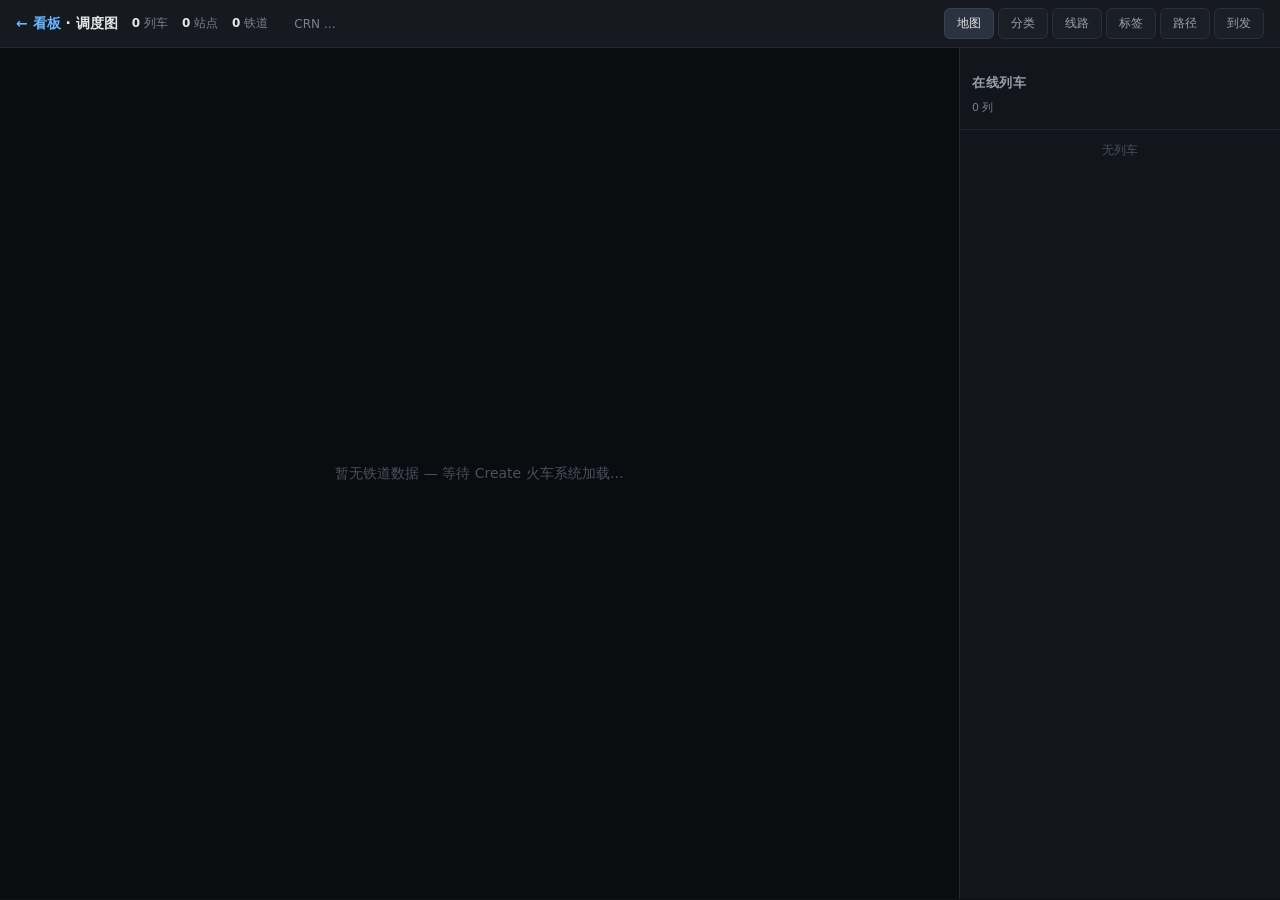
==== src/main/resources/assets/create_web_board/web/trains.html @ f038e324 "feat(train): train dispatch map + CRN soft-dependency (v0.7.1) Adds a real-time train dispatch dashb" ====
<!doctype html>
<html lang="zh-CN">
<head>
    <meta charset="utf-8" />
    <meta name="viewport" content="width=device-width, initial-scale=1" />
    <title>Create Web Board · 调度图</title>
    <link rel="stylesheet" href="/style.css" />
    <style>
        /* Train-dispatch page local styles. Kept inline to avoid touching style.css. */
        body { margin: 0; background: #0f1115; color: #e6e6e6; font-family: system-ui, -apple-system, "Segoe UI", Roboto, sans-serif; }
        .trains-topbar { display: flex; align-items: center; gap: 14px; padding: 8px 16px;
            background: #16191f; border-bottom: 1px solid #232730; }
        .trains-topbar .brand { font-weight: 600; font-size: 14px; }
        .trains-topbar .brand a { color: #6ab7ff; text-decoration: none; }
        .trains-tabs { display: flex; gap: 4px; margin-left: auto; }
        .trains-tab { padding: 6px 12px; border: 1px solid #2a2f3a; background: #1a1e25; color: #9aa0aa;
            border-radius: 6px; cursor: pointer; font-size: 12px; }
        .trains-tab.active { background: #2a3140; color: #e6e6e6; border-color: #3a4150; }
        .trains-tab:hover { color: #e6e6e6; }
        .trains-stat { font-size: 12px; color: #7a808a; }
        .trains-stat b { color: #e6e6e6; }
        .trains-status-dot { display: inline-block; width: 8px; height: 8px; border-radius: 50%;
            margin-right: 4px; vertical-align: middle; }
        .dot-ok { background: #4ade80; } .dot-err { background: #ef4444; } .dot-warn { background: #fbbf24; }

        .trains-layout { display: grid; grid-template-columns: 1fr 320px; height: calc(100vh - 49px); }
        .trains-map-pane { position: relative; overflow: hidden; background: #0a0c10; border-right: 1px solid #232730; }
        #map-svg { width: 100%; height: 100%; display: block; }
        .map-edge { stroke: #3a4250; stroke-width: 1.5; fill: none; }
        .map-station { fill: #fbbf24; stroke: #1a1e25; stroke-width: 1; cursor: pointer; }
        .map-station:hover { fill: #fde68a; }
        .map-station-label { fill: #9aa0aa; font-size: 11px; pointer-events: none; }
        .map-train { cursor: pointer; }
        .map-train-marker { stroke: #fff; stroke-width: 1; }
        .map-train-label { fill: #e6e6e6; font-size: 10px; pointer-events: none; }
        .map-empty { position: absolute; inset: 0; display: flex; align-items: center; justify-content: center;
            color: #4a5060; font-size: 14px; pointer-events: none; }

        .trains-side { display: flex; flex-direction: column; overflow: hidden; background: #12151b; }
        .side-section { border-bottom: 1px solid #232730; padding: 10px 12px; }
        .side-section h3 { margin: 0 0 8px; font-size: 12px; color: #7a808a; text-transform: uppercase;
            letter-spacing: 0.5px; font-weight: 600; }
        .train-row { padding: 6px 8px; border-radius: 4px; cursor: pointer; font-size: 12px;
            display: flex; align-items: center; gap: 6px; }
        .train-row:hover { background: #1a1e25; }
        .train-row.selected { background: #1e293b; }
        .train-dot { width: 8px; height: 8px; border-radius: 50%; flex-shrink: 0; }
        .train-name { flex: 1; overflow: hidden; text-overflow: ellipsis; white-space: nowrap; }
        .train-speed { color: #6ab7ff; font-variant-numeric: tabular-nums; }
        .train-list-scroll { overflow-y: auto; flex: 1; }

        .detail-card { background: #1a1e25; border: 1px solid #2a2f3a; border-radius: 6px;
            padding: 10px; font-size: 12px; }
        .detail-card .row { display: flex; justify-content: space-between; padding: 3px 0; }
        .detail-card .row .k { color: #7a808a; }
        .detail-card .row .v { color: #e6e6e6; font-variant-numeric: tabular-nums; }

        /* Management tab panes */
        .pane { display: none; padding: 16px; overflow-y: auto; height: calc(100vh - 49px); }
        .pane.active { display: block; }
        .pane h2 { font-size: 16px; margin: 0 0 12px; }
        .pane h3 { font-size: 13px; color: #9aa0aa; margin: 16px 0 8px; }
        .crud-form { display: flex; gap: 6px; margin-bottom: 8px; flex-wrap: wrap; }
        .crud-form input, .crud-form select { background: #1a1e25; border: 1px solid #2a2f3a; color: #e6e6e6;
            padding: 5px 8px; border-radius: 4px; font-size: 12px; }
        .crud-form input[type="text"] { min-width: 120px; }
        .crud-form input[type="color"] { width: 32px; padding: 1px; height: 26px; }
        .btn { background: #2a3140; color: #e6e6e6; border: 1px solid #3a4150; padding: 5px 10px;
            border-radius: 4px; cursor: pointer; font-size: 12px; }
        .btn:hover { background: #323a4a; }
        .btn-primary { background: #2563eb; border-color: #3b82f6; }
        .btn-primary:hover { background: #3b82f6; }
        .btn-danger { background: #7f1d1d; border-color: #991b1b; }
        .btn-danger:hover { background: #991b1b; }
        .crud-table { width: 100%; border-collapse: collapse; font-size: 12px; margin-top: 8px; }
        .crud-table th, .crud-table td { padding: 6px 8px; text-align: left; border-bottom: 1px solid #232730; }
        .crud-table th { color: #7a808a; font-weight: 600; font-size: 11px; text-transform: uppercase; }
        .crud-table tr:hover { background: #1a1e25; }
        .swatch { display: inline-block; width: 12px; height: 12px; border-radius: 2px; vertical-align: middle; margin-right: 4px; }

        .route-result { background: #1a1e25; border: 1px solid #2a2f3a; border-radius: 4px;
            padding: 8px 10px; margin-bottom: 6px; font-size: 12px; }
        .route-result .hops { color: #6ab7ff; font-weight: 600; }
        .route-result .meta { color: #7a808a; font-size: 11px; }
        .dep-row { display: flex; gap: 8px; padding: 4px 0; font-size: 12px; border-bottom: 1px solid #1a1e25; }
        .dep-row .ts { color: #7a808a; font-variant-numeric: tabular-nums; width: 60px; }
        .dep-row .train { color: #e6e6e6; flex: 1; }
        .dep-row .dir { font-size: 10px; padding: 1px 4px; border-radius: 2px; }
        .dir-arrival { background: #14532d; color: #4ade80; }
        .dir-departure { background: #581c87; color: #c084fc; }

        .hint { color: #7a808a; font-size: 11px; margin: 4px 0; }
        .empty-list { color: #4a5060; font-size: 12px; padding: 12px; text-align: center; }
    </style>
</head>
<body>
    <header class="trains-topbar">
        <span class="brand">
            <a href="/">← 看板</a> · 调度图
        </span>

        <span class="trains-stat"><b id="stat-trains">0</b> 列车</span>
        <span class="trains-stat"><b id="stat-stations">0</b> 站点</span>
        <span class="trains-stat"><b id="stat-edges">0</b> 铁道</span>
        <span class="trains-stat" title="CRN 软依赖">
            <span class="trains-status-dot" id="crn-dot"></span>CRN <span id="crn-status">…</span>
        </span>

        <div class="trains-tabs">
            <button class="trains-tab active" data-pane="map">地图</button>
            <button class="trains-tab" data-pane="categories">分类</button>
            <button class="trains-tab" data-pane="lines">线路</button>
            <button class="trains-tab" data-pane="tags">标签</button>
            <button class="trains-tab" data-pane="routes">路径</button>
            <button class="trains-tab" data-pane="departures">到发</button>
        </div>
    </header>

    <!-- Map pane -->
    <div class="pane active" id="pane-map" style="padding:0;">
        <div class="trains-layout">
            <div class="trains-map-pane" id="map-pane">
                <svg id="map-svg" xmlns="http://www.w3.org/2000/svg"></svg>
                <div class="map-empty" id="map-empty">暂无铁道数据 — 等待 Create 火车系统加载…</div>
            </div>
            <div class="trains-side">
                <div class="side-section">
                    <h3>在线列车</h3>
                    <div id="train-count" class="hint">0 列</div>
                </div>
                <div class="train-list-scroll" id="train-list">
                    <div class="empty-list">无列车</div>
                </div>
                <div class="side-section" id="train-detail" hidden>
                    <h3>列车详情</h3>
                    <div id="train-detail-body"></div>
                </div>
            </div>
        </div>
    </div>

    <!-- Categories pane -->
    <div class="pane" id="pane-categories">
        <h2>列车分类</h2>
        <p class="hint">分类用于在调度图上用颜色区分列车类型（货运 / 客运 / 混合 / 其他）。与 CRN 联动时自动同步。</p>
        <div class="crud-form">
            <input type="text" id="cat-name" placeholder="分类名称" maxlength="32" />
            <input type="color" id="cat-color" value="#3b82f6" title="颜色" />
            <select id="cat-freight">
                <option value="freight">货运</option>
                <option value="passenger">客运</option>
                <option value="mixed">混合</option>
                <option value="other">其他</option>
            </select>
            <button class="btn btn-primary" id="cat-create">添加</button>
        </div>
        <table class="crud-table">
            <thead><tr><th>名称</th><th>颜色</th><th>类型</th><th></th></tr></thead>
            <tbody id="cat-tbody"></tbody>
        </table>
    </div>

    <!-- Lines pane -->
    <div class="pane" id="pane-lines">
        <h2>线路</h2>
        <p class="hint">线路是有序站点序列，用于路径搜索和时刻表展示。</p>
        <div class="crud-form">
            <input type="text" id="line-name" placeholder="线路名称" maxlength="32" />
            <input type="color" id="line-color" value="#10b981" title="颜色" />
            <select id="line-category"></select>
            <button class="btn btn-primary" id="line-create">添加</button>
        </div>
        <table class="crud-table">
            <thead><tr><th>名称</th><th>分类</th><th>站点数</th><th></th></tr></thead>
            <tbody id="line-tbody"></tbody>
        </table>
        <h3>线路站点编辑</h3>
        <p class="hint">选择一条线路后，可在此添加/移除站点（每行一个站点名，按顺序）。</p>
        <div class="crud-form">
            <select id="line-edit-select"></select>
        </div>
        <textarea id="line-edit-stations" rows="6" style="width:100%;background:#1a1e25;border:1px solid #2a2f3a;color:#e6e6e6;padding:8px;border-radius:4px;font-size:12px;font-family:monospace;" placeholder="每行一个站点名"></textarea>
        <div class="crud-form" style="margin-top:6px;">
            <button class="btn btn-primary" id="line-edit-save">保存站点</button>
        </div>
    </div>

    <!-- Tags pane -->
    <div class="pane" id="pane-tags">
        <h2>站点标签</h2>
        <p class="hint">标签用于给站点分组（如：换乘站、终点站、货运站）。</p>
        <div class="crud-form">
            <input type="text" id="tag-name" placeholder="标签名称" maxlength="32" />
            <input type="color" id="tag-color" value="#f59e0b" title="颜色" />
            <select id="tag-type">
                <option value="station">车站</option>
                <option value="signal">信号</option>
                <option value="redstone">红石</option>
            </select>
            <button class="btn btn-primary" id="tag-create">添加</button>
        </div>
        <table class="crud-table">
            <thead><tr><th>名称</th><th>类型</th><th>颜色</th><th></th></tr></thead>
            <tbody id="tag-tbody"></tbody>
        </table>
    </div>

    <!-- Routes pane -->
    <div class="pane" id="pane-routes">
        <h2>路径搜索</h2>
        <p class="hint">基于当前铁道拓扑搜索从 A 站到 B 站的路径。结果按总长度排序。</p>
        <div class="crud-form">
            <select id="route-from"><option value="">起点…</option></select>
            <span style="align-self:center;color:#7a808a;">→</span>
            <select id="route-to"><option value="">终点…</option></select>
            <input type="number" id="route-max" value="5" min="1" max="20" style="width:60px;" title="最大结果数" />
            <button class="btn btn-primary" id="route-search">搜索</button>
        </div>
        <div id="route-results"></div>
    </div>

    <!-- Departures pane -->
    <div class="pane" id="pane-departures">
        <h2>到发记录</h2>
        <p class="hint">最近的列车到站 / 离站事件。CRN 安装时由事件驱动；否则由轮询推断。</p>
        <div class="crud-form">
            <select id="dep-station"><option value="">全部站点</option></select>
            <input type="number" id="dep-limit" value="50" min="1" max="500" style="width:70px;" title="条数" />
            <button class="btn btn-primary" id="dep-refresh">刷新</button>
        </div>
        <div id="dep-list"></div>
    </div>

    <script src="/trains.js"></script>
</body>
</html>
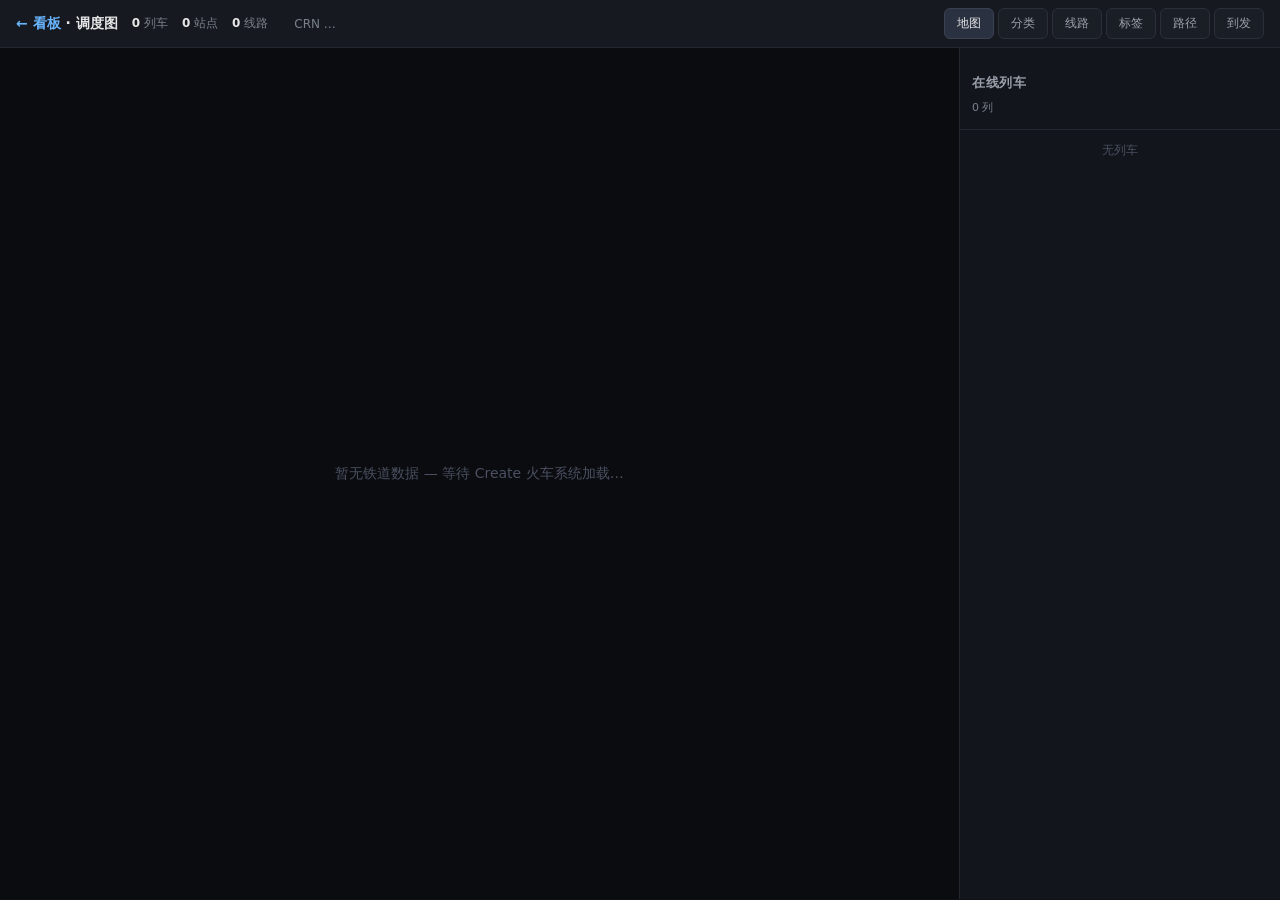
==== commit d05035ef: "fix(train): CRN detection + map alignment + read-only metadata + line count stat Four field-testing " ====
--- a/src/main/resources/assets/create_web_board/web/trains.html
+++ b/src/main/resources/assets/create_web_board/web/trains.html
@@ -101,7 +101,7 @@
 
         <span class="trains-stat"><b id="stat-trains">0</b> 列车</span>
         <span class="trains-stat"><b id="stat-stations">0</b> 站点</span>
-        <span class="trains-stat"><b id="stat-edges">0</b> 铁道</span>
+        <span class="trains-stat"><b id="stat-lines">0</b> 线路</span>
         <span class="trains-stat" title="CRN 软依赖">
             <span class="trains-status-dot" id="crn-dot"></span>CRN <span id="crn-status">…</span>
         </span>
@@ -139,68 +139,32 @@
         </div>
     </div>
 
-    <!-- Categories pane -->
+    <!-- Categories pane (read-only — synced from CRN) -->
     <div class="pane" id="pane-categories">
         <h2>列车分类</h2>
-        <p class="hint">分类用于在调度图上用颜色区分列车类型（货运 / 客运 / 混合 / 其他）。与 CRN 联动时自动同步。</p>
-        <div class="crud-form">
-            <input type="text" id="cat-name" placeholder="分类名称" maxlength="32" />
-            <input type="color" id="cat-color" value="#3b82f6" title="颜色" />
-            <select id="cat-freight">
-                <option value="freight">货运</option>
-                <option value="passenger">客运</option>
-                <option value="mixed">混合</option>
-                <option value="other">其他</option>
-            </select>
-            <button class="btn btn-primary" id="cat-create">添加</button>
-        </div>
+        <p class="hint">从 CRN 自动同步，只读展示。请在游戏内通过 CRN 界面管理分类。</p>
         <table class="crud-table">
-            <thead><tr><th>名称</th><th>颜色</th><th>类型</th><th></th></tr></thead>
+            <thead><tr><th>名称</th><th>颜色</th></tr></thead>
             <tbody id="cat-tbody"></tbody>
         </table>
     </div>
 
-    <!-- Lines pane -->
+    <!-- Lines pane (read-only — synced from CRN) -->
     <div class="pane" id="pane-lines">
         <h2>线路</h2>
-        <p class="hint">线路是有序站点序列，用于路径搜索和时刻表展示。</p>
-        <div class="crud-form">
-            <input type="text" id="line-name" placeholder="线路名称" maxlength="32" />
-            <input type="color" id="line-color" value="#10b981" title="颜色" />
-            <select id="line-category"></select>
-            <button class="btn btn-primary" id="line-create">添加</button>
-        </div>
+        <p class="hint">从 CRN 自动同步，只读展示。请在游戏内通过 CRN 界面管理线路。</p>
         <table class="crud-table">
-            <thead><tr><th>名称</th><th>分类</th><th>站点数</th><th></th></tr></thead>
+            <thead><tr><th>名称</th><th>颜色</th></tr></thead>
             <tbody id="line-tbody"></tbody>
         </table>
-        <h3>线路站点编辑</h3>
-        <p class="hint">选择一条线路后，可在此添加/移除站点（每行一个站点名，按顺序）。</p>
-        <div class="crud-form">
-            <select id="line-edit-select"></select>
-        </div>
-        <textarea id="line-edit-stations" rows="6" style="width:100%;background:#1a1e25;border:1px solid #2a2f3a;color:#e6e6e6;padding:8px;border-radius:4px;font-size:12px;font-family:monospace;" placeholder="每行一个站点名"></textarea>
-        <div class="crud-form" style="margin-top:6px;">
-            <button class="btn btn-primary" id="line-edit-save">保存站点</button>
-        </div>
-    </div>
-
-    <!-- Tags pane -->
+    </div>
+
+    <!-- Tags pane (read-only — synced from CRN) -->
     <div class="pane" id="pane-tags">
         <h2>站点标签</h2>
-        <p class="hint">标签用于给站点分组（如：换乘站、终点站、货运站）。</p>
-        <div class="crud-form">
-            <input type="text" id="tag-name" placeholder="标签名称" maxlength="32" />
-            <input type="color" id="tag-color" value="#f59e0b" title="颜色" />
-            <select id="tag-type">
-                <option value="station">车站</option>
-                <option value="signal">信号</option>
-                <option value="redstone">红石</option>
-            </select>
-            <button class="btn btn-primary" id="tag-create">添加</button>
-        </div>
+        <p class="hint">从 CRN 自动同步，只读展示。请在游戏内通过 CRN 界面管理标签。</p>
         <table class="crud-table">
-            <thead><tr><th>名称</th><th>类型</th><th>颜色</th><th></th></tr></thead>
+            <thead><tr><th>名称</th></tr></thead>
             <tbody id="tag-tbody"></tbody>
         </table>
     </div>
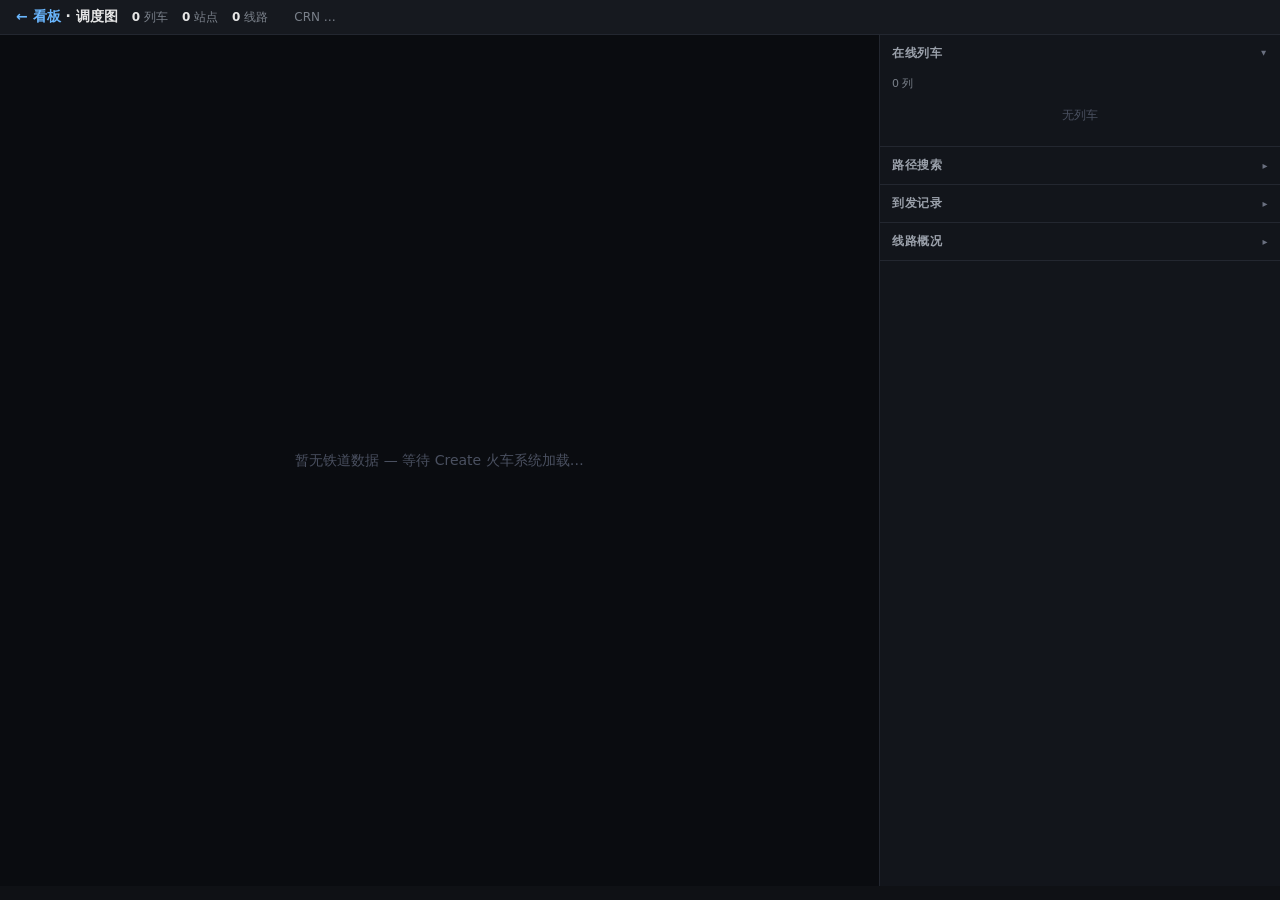
==== commit 37f15c1f: "feat(train): merge all tabs into dispatch map + fix departure detection - Merge categories/lines/tag" ====
--- a/src/main/resources/assets/create_web_board/web/trains.html
+++ b/src/main/resources/assets/create_web_board/web/trains.html
@@ -12,18 +12,13 @@
             background: #16191f; border-bottom: 1px solid #232730; }
         .trains-topbar .brand { font-weight: 600; font-size: 14px; }
         .trains-topbar .brand a { color: #6ab7ff; text-decoration: none; }
-        .trains-tabs { display: flex; gap: 4px; margin-left: auto; }
-        .trains-tab { padding: 6px 12px; border: 1px solid #2a2f3a; background: #1a1e25; color: #9aa0aa;
-            border-radius: 6px; cursor: pointer; font-size: 12px; }
-        .trains-tab.active { background: #2a3140; color: #e6e6e6; border-color: #3a4150; }
-        .trains-tab:hover { color: #e6e6e6; }
         .trains-stat { font-size: 12px; color: #7a808a; }
         .trains-stat b { color: #e6e6e6; }
         .trains-status-dot { display: inline-block; width: 8px; height: 8px; border-radius: 50%;
             margin-right: 4px; vertical-align: middle; }
         .dot-ok { background: #4ade80; } .dot-err { background: #ef4444; } .dot-warn { background: #fbbf24; }
 
-        .trains-layout { display: grid; grid-template-columns: 1fr 320px; height: calc(100vh - 49px); }
+        .trains-layout { display: grid; grid-template-columns: 1fr 400px; height: calc(100vh - 49px); }
         .trains-map-pane { position: relative; overflow: hidden; background: #0a0c10; border-right: 1px solid #232730; }
         #map-svg { width: 100%; height: 100%; display: block; }
         .map-edge { stroke: #3a4250; stroke-width: 1.5; fill: none; }
@@ -36,10 +31,16 @@
         .map-empty { position: absolute; inset: 0; display: flex; align-items: center; justify-content: center;
             color: #4a5060; font-size: 14px; pointer-events: none; }
 
-        .trains-side { display: flex; flex-direction: column; overflow: hidden; background: #12151b; }
-        .side-section { border-bottom: 1px solid #232730; padding: 10px 12px; }
-        .side-section h3 { margin: 0 0 8px; font-size: 12px; color: #7a808a; text-transform: uppercase;
-            letter-spacing: 0.5px; font-weight: 600; }
+        .trains-side { display: flex; flex-direction: column; overflow-y: auto; background: #12151b; }
+        .side-section { border-bottom: 1px solid #232730; }
+        .side-section > h3 { margin: 0; padding: 10px 12px; font-size: 12px; color: #9aa0aa;
+            text-transform: uppercase; letter-spacing: 0.5px; font-weight: 600; cursor: pointer;
+            display: flex; align-items: center; justify-content: space-between; user-select: none; }
+        .side-section > h3:hover { color: #e6e6e6; }
+        .side-section > h3 .toggle { font-size: 10px; color: #6a7080; transition: transform 0.15s; }
+        .side-section.open > h3 .toggle { transform: rotate(90deg); }
+        .section-body { display: none; padding: 0 12px 10px; }
+        .side-section.open .section-body { display: block; }
         .train-row { padding: 6px 8px; border-radius: 4px; cursor: pointer; font-size: 12px;
             display: flex; align-items: center; gap: 6px; }
         .train-row:hover { background: #1a1e25; }
@@ -47,7 +48,6 @@
         .train-dot { width: 8px; height: 8px; border-radius: 50%; flex-shrink: 0; }
         .train-name { flex: 1; overflow: hidden; text-overflow: ellipsis; white-space: nowrap; }
         .train-speed { color: #6ab7ff; font-variant-numeric: tabular-nums; }
-        .train-list-scroll { overflow-y: auto; flex: 1; }
 
         .detail-card { background: #1a1e25; border: 1px solid #2a2f3a; border-radius: 6px;
             padding: 10px; font-size: 12px; }
@@ -55,42 +55,35 @@
         .detail-card .row .k { color: #7a808a; }
         .detail-card .row .v { color: #e6e6e6; font-variant-numeric: tabular-nums; }
 
-        /* Management tab panes */
-        .pane { display: none; padding: 16px; overflow-y: auto; height: calc(100vh - 49px); }
-        .pane.active { display: block; }
-        .pane h2 { font-size: 16px; margin: 0 0 12px; }
-        .pane h3 { font-size: 13px; color: #9aa0aa; margin: 16px 0 8px; }
-        .crud-form { display: flex; gap: 6px; margin-bottom: 8px; flex-wrap: wrap; }
+        .crud-form { display: flex; gap: 6px; margin-bottom: 8px; flex-wrap: wrap; align-items: center; }
         .crud-form input, .crud-form select { background: #1a1e25; border: 1px solid #2a2f3a; color: #e6e6e6;
             padding: 5px 8px; border-radius: 4px; font-size: 12px; }
-        .crud-form input[type="text"] { min-width: 120px; }
-        .crud-form input[type="color"] { width: 32px; padding: 1px; height: 26px; }
+        .crud-form input[type="number"] { width: 60px; }
         .btn { background: #2a3140; color: #e6e6e6; border: 1px solid #3a4150; padding: 5px 10px;
             border-radius: 4px; cursor: pointer; font-size: 12px; }
         .btn:hover { background: #323a4a; }
         .btn-primary { background: #2563eb; border-color: #3b82f6; }
         .btn-primary:hover { background: #3b82f6; }
-        .btn-danger { background: #7f1d1d; border-color: #991b1b; }
-        .btn-danger:hover { background: #991b1b; }
-        .crud-table { width: 100%; border-collapse: collapse; font-size: 12px; margin-top: 8px; }
-        .crud-table th, .crud-table td { padding: 6px 8px; text-align: left; border-bottom: 1px solid #232730; }
+        .crud-table { width: 100%; border-collapse: collapse; font-size: 12px; margin-top: 4px; }
+        .crud-table th, .crud-table td { padding: 4px 6px; text-align: left; border-bottom: 1px solid #232730; }
         .crud-table th { color: #7a808a; font-weight: 600; font-size: 11px; text-transform: uppercase; }
         .crud-table tr:hover { background: #1a1e25; }
-        .swatch { display: inline-block; width: 12px; height: 12px; border-radius: 2px; vertical-align: middle; margin-right: 4px; }
+        .swatch { display: inline-block; width: 10px; height: 10px; border-radius: 2px; vertical-align: middle; margin-right: 4px; }
 
         .route-result { background: #1a1e25; border: 1px solid #2a2f3a; border-radius: 4px;
             padding: 8px 10px; margin-bottom: 6px; font-size: 12px; }
         .route-result .hops { color: #6ab7ff; font-weight: 600; }
         .route-result .meta { color: #7a808a; font-size: 11px; }
         .dep-row { display: flex; gap: 8px; padding: 4px 0; font-size: 12px; border-bottom: 1px solid #1a1e25; }
-        .dep-row .ts { color: #7a808a; font-variant-numeric: tabular-nums; width: 60px; }
-        .dep-row .train { color: #e6e6e6; flex: 1; }
-        .dep-row .dir { font-size: 10px; padding: 1px 4px; border-radius: 2px; }
+        .dep-row .ts { color: #7a808a; font-variant-numeric: tabular-nums; width: 56px; flex-shrink: 0; }
+        .dep-row .train { color: #e6e6e6; flex: 1; overflow: hidden; text-overflow: ellipsis; white-space: nowrap; }
+        .dep-row .dir { font-size: 10px; padding: 1px 4px; border-radius: 2px; flex-shrink: 0; }
         .dir-arrival { background: #14532d; color: #4ade80; }
         .dir-departure { background: #581c87; color: #c084fc; }
 
         .hint { color: #7a808a; font-size: 11px; margin: 4px 0; }
         .empty-list { color: #4a5060; font-size: 12px; padding: 12px; text-align: center; }
+        .metadata-sub { font-size: 11px; color: #7a808a; margin: 8px 0 4px; text-transform: uppercase; letter-spacing: 0.3px; }
     </style>
 </head>
 <body>
@@ -105,96 +98,75 @@
         <span class="trains-stat" title="CRN 软依赖">
             <span class="trains-status-dot" id="crn-dot"></span>CRN <span id="crn-status">…</span>
         </span>
-
-        <div class="trains-tabs">
-            <button class="trains-tab active" data-pane="map">地图</button>
-            <button class="trains-tab" data-pane="categories">分类</button>
-            <button class="trains-tab" data-pane="lines">线路</button>
-            <button class="trains-tab" data-pane="tags">标签</button>
-            <button class="trains-tab" data-pane="routes">路径</button>
-            <button class="trains-tab" data-pane="departures">到发</button>
-        </div>
     </header>
 
-    <!-- Map pane -->
-    <div class="pane active" id="pane-map" style="padding:0;">
-        <div class="trains-layout">
-            <div class="trains-map-pane" id="map-pane">
-                <svg id="map-svg" xmlns="http://www.w3.org/2000/svg"></svg>
-                <div class="map-empty" id="map-empty">暂无铁道数据 — 等待 Create 火车系统加载…</div>
+    <div class="trains-layout">
+        <div class="trains-map-pane" id="map-pane">
+            <svg id="map-svg" xmlns="http://www.w3.org/2000/svg"></svg>
+            <div class="map-empty" id="map-empty">暂无铁道数据 — 等待 Create 火车系统加载…</div>
+        </div>
+        <div class="trains-side">
+            <!-- 在线列车 -->
+            <div class="side-section open" id="section-trains">
+                <h3>在线列车 <span class="toggle">▸</span></h3>
+                <div class="section-body">
+                    <div id="train-count" class="hint">0 列</div>
+                    <div id="train-list">
+                        <div class="empty-list">无列车</div>
+                    </div>
+                </div>
             </div>
-            <div class="trains-side">
-                <div class="side-section">
-                    <h3>在线列车</h3>
-                    <div id="train-count" class="hint">0 列</div>
+
+            <!-- 列车详情 -->
+            <div class="side-section" id="section-detail" hidden>
+                <h3>列车详情 <span class="toggle">▸</span></h3>
+                <div class="section-body" id="train-detail-body"></div>
+            </div>
+
+            <!-- 路径搜索 -->
+            <div class="side-section" id="section-routes">
+                <h3>路径搜索 <span class="toggle">▸</span></h3>
+                <div class="section-body">
+                    <div class="crud-form">
+                        <select id="route-from" style="min-width:110px;"><option value="">起点…</option></select>
+                        <span style="color:#7a808a;">→</span>
+                        <select id="route-to" style="min-width:110px;"><option value="">终点…</option></select>
+                        <input type="number" id="route-max" value="5" min="1" max="20" title="最大结果数" />
+                        <button class="btn btn-primary" id="route-search">搜索</button>
+                    </div>
+                    <div id="route-results"></div>
                 </div>
-                <div class="train-list-scroll" id="train-list">
-                    <div class="empty-list">无列车</div>
+            </div>
+
+            <!-- 到发记录 -->
+            <div class="side-section" id="section-departures">
+                <h3>到发记录 <span class="toggle">▸</span></h3>
+                <div class="section-body">
+                    <div class="crud-form">
+                        <select id="dep-station" style="min-width:120px;"><option value="">全部站点</option></select>
+                        <input type="number" id="dep-limit" value="30" min="1" max="500" title="条数" />
+                        <button class="btn" id="dep-refresh">刷新</button>
+                    </div>
+                    <div id="dep-list"></div>
                 </div>
-                <div class="side-section" id="train-detail" hidden>
-                    <h3>列车详情</h3>
-                    <div id="train-detail-body"></div>
+            </div>
+
+            <!-- 线路概况 -->
+            <div class="side-section" id="section-metadata">
+                <h3>线路概况 <span class="toggle">▸</span></h3>
+                <div class="section-body">
+                    <p class="hint">从 CRN 自动同步，只读展示。请在游戏内通过 CRN 界面管理。</p>
+                    <div class="metadata-sub">分类</div>
+                    <table class="crud-table"><tbody id="cat-tbody"></tbody></table>
+                    <div class="metadata-sub">线路</div>
+                    <table class="crud-table"><tbody id="line-tbody"></tbody></table>
+                    <div class="metadata-sub">站点标签</div>
+                    <table class="crud-table"><tbody id="tag-tbody"></tbody></table>
                 </div>
             </div>
         </div>
     </div>
 
-    <!-- Categories pane (read-only — synced from CRN) -->
-    <div class="pane" id="pane-categories">
-        <h2>列车分类</h2>
-        <p class="hint">从 CRN 自动同步，只读展示。请在游戏内通过 CRN 界面管理分类。</p>
-        <table class="crud-table">
-            <thead><tr><th>名称</th><th>颜色</th></tr></thead>
-            <tbody id="cat-tbody"></tbody>
-        </table>
-    </div>
-
-    <!-- Lines pane (read-only — synced from CRN) -->
-    <div class="pane" id="pane-lines">
-        <h2>线路</h2>
-        <p class="hint">从 CRN 自动同步，只读展示。请在游戏内通过 CRN 界面管理线路。</p>
-        <table class="crud-table">
-            <thead><tr><th>名称</th><th>颜色</th></tr></thead>
-            <tbody id="line-tbody"></tbody>
-        </table>
-    </div>
-
-    <!-- Tags pane (read-only — synced from CRN) -->
-    <div class="pane" id="pane-tags">
-        <h2>站点标签</h2>
-        <p class="hint">从 CRN 自动同步，只读展示。请在游戏内通过 CRN 界面管理标签。</p>
-        <table class="crud-table">
-            <thead><tr><th>名称</th></tr></thead>
-            <tbody id="tag-tbody"></tbody>
-        </table>
-    </div>
-
-    <!-- Routes pane -->
-    <div class="pane" id="pane-routes">
-        <h2>路径搜索</h2>
-        <p class="hint">基于当前铁道拓扑搜索从 A 站到 B 站的路径。结果按总长度排序。</p>
-        <div class="crud-form">
-            <select id="route-from"><option value="">起点…</option></select>
-            <span style="align-self:center;color:#7a808a;">→</span>
-            <select id="route-to"><option value="">终点…</option></select>
-            <input type="number" id="route-max" value="5" min="1" max="20" style="width:60px;" title="最大结果数" />
-            <button class="btn btn-primary" id="route-search">搜索</button>
-        </div>
-        <div id="route-results"></div>
-    </div>
-
-    <!-- Departures pane -->
-    <div class="pane" id="pane-departures">
-        <h2>到发记录</h2>
-        <p class="hint">最近的列车到站 / 离站事件。CRN 安装时由事件驱动；否则由轮询推断。</p>
-        <div class="crud-form">
-            <select id="dep-station"><option value="">全部站点</option></select>
-            <input type="number" id="dep-limit" value="50" min="1" max="500" style="width:70px;" title="条数" />
-            <button class="btn btn-primary" id="dep-refresh">刷新</button>
-        </div>
-        <div id="dep-list"></div>
-    </div>
-
     <script src="/trains.js"></script>
 </body>
 </html>
